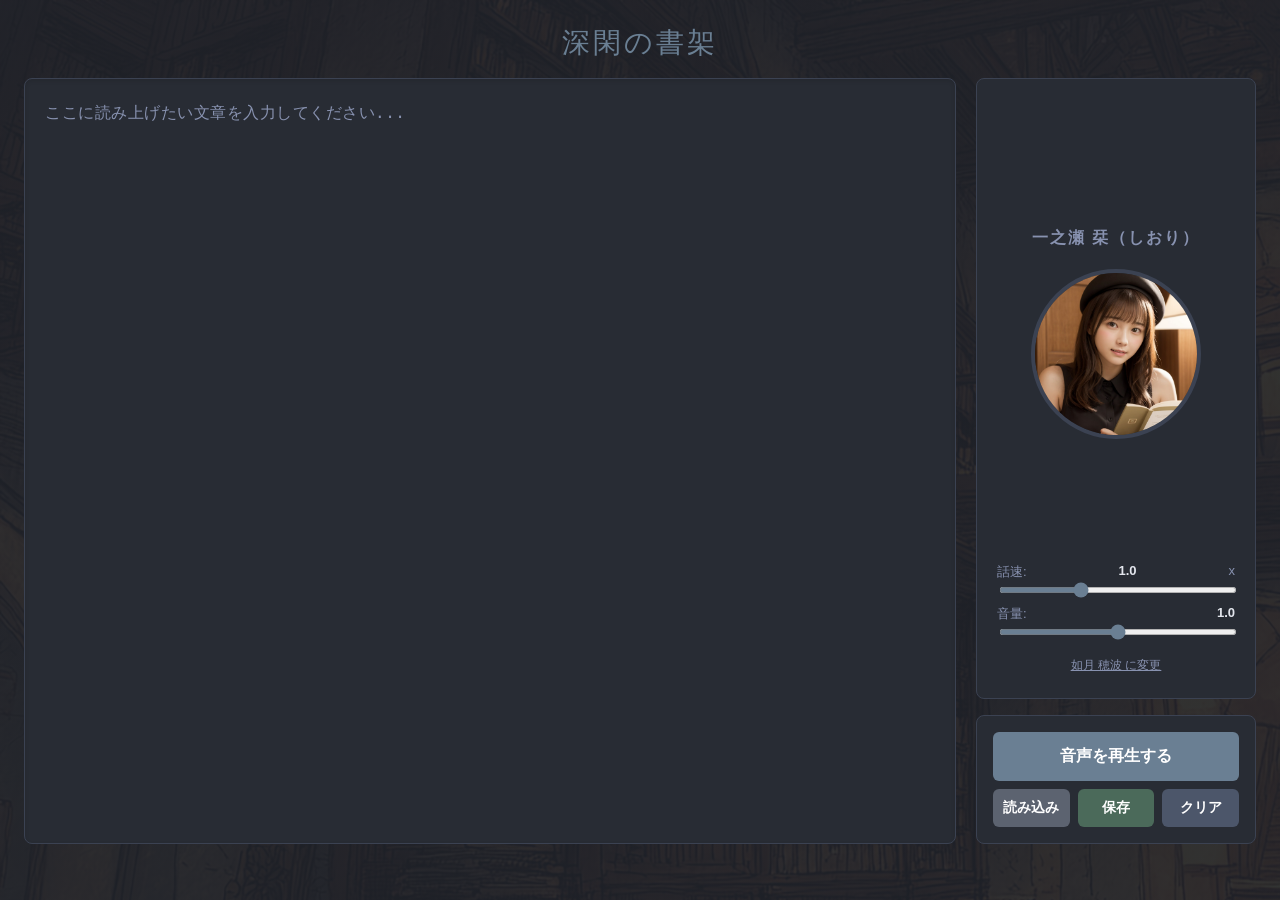
==== index.html @ 6005a15e "start" ====
<!DOCTYPE html>
<html lang="ja">
<head>
    <meta charset="UTF-8">
    <title>深閑の書架 - 読み上げ</title>
    <link rel="stylesheet" href="style.css">
</head>
<body>
    <div class="app-container">
        <header class="app-header">
            <h1>深閑の書架</h1>
        </header>

        <main class="app-main">
            <!-- テキスト入力エリア -->
            <div class="textbox-wrapper">
                <textarea id="text-input" placeholder="ここに読み上げたい文章を入力してください..."></textarea>
            </div>

            <!-- 右側：キャラクター・コントロール表示エリア -->
            <aside id="character-area">
                <!-- 【分離した上部】キャラクター・設定領域 -->
                <div class="character-top-block">
                    
                    <!-- 【新設】名前と写真をセットにして中央配置するグループ -->
                    <div class="character-profile-group">
                        <!-- 名前（写真のすぐ上に配置） -->
                        <div class="character-name" id="character-name-display">一之瀬 栞（しおり）</div>
                        <!-- 写真 -->
                        <img id="character-thumb" src="shiori.jpg" alt="キャラクター画像">
                    </div>
                    
                    <!-- 設定・変更グループ（下部に固定） -->
                    <div class="settings-bottom-group">
                        <!-- スライダー -->
                        <div class="voice-sliders-block">
                            <div class="slider-group">
                                <label>話速: <span id="speed-value">1.0</span> x</label>
                                <input type="range" id="speed-slider" min="0.5" max="2.0" step="0.1" value="1.0">
                            </div>
                            <div class="slider-group">
                                <label>音量: <span id="volume-value">1.0</span></label>
                                <input type="range" id="volume-slider" min="0.0" max="2.0" step="0.1" value="1.0">
                            </div>
                        </div>
                        <!-- スライダーの下の話者変更ボタン -->
                        <div class="speaker-switch-box">
                            <span id="switch-speaker-btn">如月 穂波 に変更</span>
                        </div>
                    </div>
                </div>

                <!-- 【分離した下部】操作ボタン領域 -->
                <div class="control-buttons-block">
                    <button id="speak-btn">音声を再生する</button>
                    <div class="action-buttons-row">
                        <!-- ★保存ボタンの左側に読み込み用のボタンと隠しinputを新設 -->
                        <input type="file" id="file-loader" accept=".txt" style="display: none;">
                        <button id="load-btn">読み込み</button>
                        <button id="save-btn">保存</button>
                        <button id="clear-btn">クリア</button>
                    </div>
                </div>
            </aside>
        </main>

        <footer class="app-footer">
            <div class="status" id="status-message"></div>
        </footer>
    </div>
    <script src="script.js"></script>
</body>
</html>
---- style.css ----
/* ==========================================
   木下 栞・如月 穂波 イメージカラーパレット
   上品で知的な目に優しいディープネイビーver
   ========================================== */
:root {
    --bg-color: #20232a;        /* 静寂を感じる深いディープネイビーグレー */
    --card-bg: #282c34;         /* テキストが引き立つ落ち着いたミッドナイトグレー */
    --text-color: #e3e6ed;      /* 眩しさをカットした、やや青みのある柔らかな白 */
    --text-muted: #8892b0;      /* 知的なアッシュ系のセカンダリグレー */
    --primary-color: #6a7f93;   /* 栞さんのイメージに合わせた上品なアッシュブルー */
    --primary-hover: #54687c;   /* ボタンホバー時の深みのあるブルー */
    --border-color: #3b4252;    /* 境界線（洗練されたダークネイビーグレー） */
}

* {
    box-shadow: none;
    box-sizing: border-box;
}

body {
    font-family: 'Helvetica Neue', Arial, 'Hiragino Kaku Gothic ProN', Meiryo, sans-serif;
    background-color: var(--bg-color);
    color: var(--text-color);
    background-image: 
    linear-gradient(rgba(32, 35, 42, 0.92), rgba(32, 35, 42, 0.92)), 
    url('./Library1.jpg');
    margin: 0;
    padding: 0;
    height: 100vh;
    display: flex;
    justify-content: center;
}

.app-container {
    display: flex;
    flex-direction: column;
    width: 100%;
    max-width: 1400px;
    height: 100vh;
    padding: 24px;
}

.app-header {
    text-align: center;
    padding-bottom: 16px;
}
.app-header h1 {
    font-size: 28px;
    font-weight: 300; 
    margin: 0;
    color: var(--primary-color);
    letter-spacing: 3px; 
}

/* 主要なエリアを横に並べる */
.app-main {
    flex: 1;
    display: flex;
    flex-direction: row;
    align-items: stretch;
    gap: 20px;
    width: 100%;
    height: calc(100vh - 120px);
    margin-bottom: 8px;
}

/* テキストボックスエリア */
.textbox-wrapper {
    flex: 1; 
    height: 100%;
}

textarea {
    width: 100%;
    height: 100%;
    background-color: var(--card-bg);
    color: var(--text-color);
    border: 1px solid var(--border-color);
    border-radius: 8px;
    padding: 20px;
    font-size: 16px;
    line-height: 1.7;
    letter-spacing: 0.5px;
    resize: none;
    outline: none;
    box-shadow: inset 0 2px 4px rgba(0, 0, 0, 0.1);
    transition: border-color 0.2s;
}

textarea:focus {
    border-color: var(--primary-color);
}

textarea::placeholder {
    color: var(--text-muted);
}

/* 右端のベースエリア */
#character-area {
    display: flex;
    flex-direction: column;
    gap: 16px; 
    width: 280px;
    height: 100%;
}

/* 【上半分】独立した設定カード */
.character-top-block {
    display: flex;
    flex-direction: column;
    align-items: center;
    width: 100%;
    background-color: var(--card-bg);
    border: 1px solid var(--border-color);
    border-radius: 8px;
    padding: 24px 20px;
    flex: 1; 
}

/* 名前と写真を一体化してパネル中央へ配置する用ラッパー */
.character-profile-group {
    display: flex;
    flex-direction: column;
    align-items: center;
    gap: 20px;         /* 名前と写真の隙間 */
    margin: auto 0;    /* ★パネル内の上下の残余スペースのド真ん中に配置 */
    width: 100%;
}

.character-name {
    font-size: 16px;
    font-weight: bold;
    color: var(--text-muted);
    letter-spacing: 2px;
    text-align: center;
}

#character-thumb {
    width: 170px; 
    height: 170px;
    object-fit: cover;
    border-radius: 50%;
    border: 4px solid var(--border-color);
    transition: transform 0.3s ease, border-color 0.3s ease;
}

#character-thumb.speaking {
    border-color: var(--primary-color);
    animation: bounceOnly 0.5s infinite alternate ease-in-out;
}

@keyframes bounceOnly {
    0% { transform: translateY(0); }
    100% { transform: translateY(-8px); }
}

/* スライダーと話者変更ボタンの下部まとめブロック */
.settings-bottom-group {
    width: 100%;
    display: flex;
    flex-direction: column;
    gap: 14px;
}

.voice-sliders-block {
    width: 100%;
    display: flex;
    flex-direction: column;
    gap: 10px;
}

.slider-group {
    display: flex;
    flex-direction: column;
    gap: 4px;
    width: 100%;
}

.slider-group label {
    font-size: 13px;
    color: var(--text-muted);
    display: flex;
    justify-content: space-between;
}

.slider-group label span {
    font-weight: bold;
    color: var(--text-color);
}

.slider-group input[type="range"] {
    width: 100%;
    height: 6px;
    background: var(--border-color);
    border-radius: 3px;
    outline: none;
    accent-color: var(--primary-color);
    cursor: pointer;
}

/* 話者切り替えボックス */
.speaker-switch-box {
    width: 100%;
    text-align: center;
    padding-top: 4px;
}

#switch-speaker-btn {
    font-size: 12px;
    color: var(--text-muted);
    cursor: pointer;
    text-decoration: underline;
    transition: color 0.2s;
}

#switch-speaker-btn:hover {
    color: var(--primary-color);
}

/* 【下半分】独立したボタン専用カード */
.control-buttons-block {
    display: flex;
    flex-direction: column;
    gap: 8px;
    width: 100%;
    background-color: var(--card-bg);
    border: 1px solid var(--border-color);
    border-radius: 8px;
    padding: 16px;
    height: auto; 
}

.action-buttons-row {
    display: flex;
    gap: 8px;
    width: 100%;
}

.action-buttons-row button {
    padding: 10px 0;
    font-size: 14px;
    flex: 1;
}

/* ボタン個別のカラー */
#speak-btn {
    width: 100%;
    padding: 14px 0;
    font-size: 16px;
    background-color: var(--primary-color);
}

#load-btn { background-color: #5c6370; }  /* ★新設: 落ち着いたチャコール調 */
#save-btn { background-color: #4b6a5a; }   
#clear-btn { background-color: #4c566a; }  



button {
    color: white;
    border: none;
    border-radius: 6px;
    font-weight: bold;
    cursor: pointer;
    transition: background-color 0.2s, transform 0.1s;
}

button:hover {
    filter: brightness(1.1);
}

button:active {
    transform: scale(0.98);
}

.app-footer {
    width: 100%;
    padding-top: 4px;
}

.status {
    text-align: center;
    font-size: 14px;
    color: var(--text-muted);
    min-height: 20px;
    width: 100%;
}
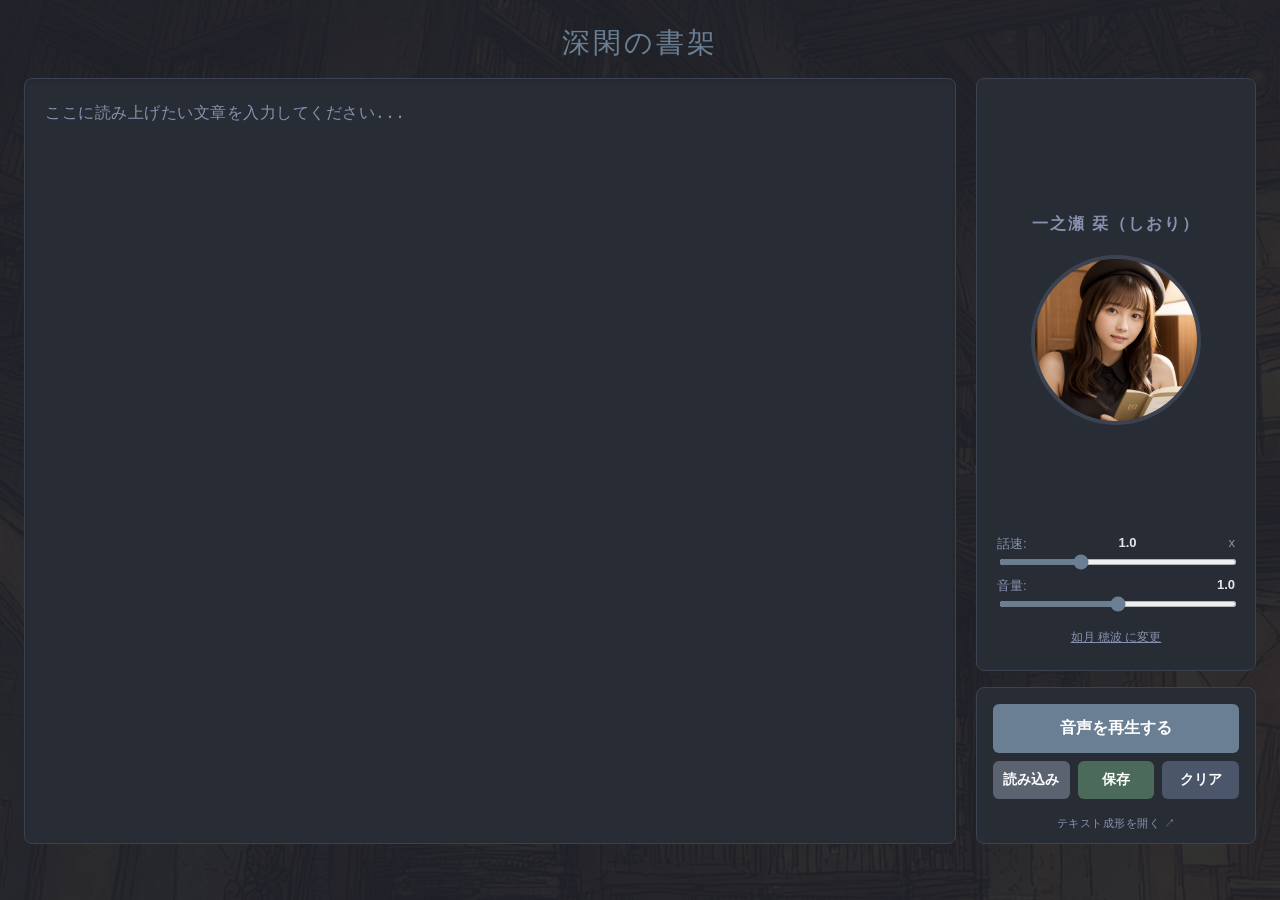
==== commit 407a7157: "edit" ====
--- a/index.html
+++ b/index.html
@@ -60,6 +60,10 @@
                         <button id="save-btn">保存</button>
                         <button id="clear-btn">クリア</button>
                     </div>
+                    <!-- ★新設：テキスト成形ページへの控えめなリンク -->
+                    <div class="nav-switch-box" id="nav-to-format-box">
+                        <a href="./voiceTextEdit/index.html" target="_blank" rel="noopener noreferrer">テキスト成形を開く ↗</a>
+                    </div>
                 </div>
             </aside>
         </main>
--- a/style.css
+++ b/style.css
@@ -241,7 +241,26 @@
     font-size: 14px;
     flex: 1;
 }
-
+/* ★新設：テキスト成形リンクのボックススタイル */
+.nav-switch-box {
+    width: 100%;
+    text-align: center;
+    padding-top: 6px;
+    margin-bottom: -4px; /* カード内の余白を微調整して下部に収める */
+}
+
+.nav-switch-box a {
+    font-size: 11px; /* 小さく目立たないサイズ */
+    color: var(--text-muted); /* 目立たないアッシュ系のセカンダリグレー */
+    text-decoration: none; /* 下線を消して文字に馴染ませる */
+    letter-spacing: 0.5px;
+    transition: color 0.2s;
+}
+
+.nav-switch-box a:hover {
+    color: var(--primary-color); /* ホバーしたときだけ上品なアッシュブルーに変化 */
+    text-decoration: underline; /* ホバー時のみ下線を表示 */
+}
 /* ボタン個別のカラー */
 #speak-btn {
     width: 100%;
